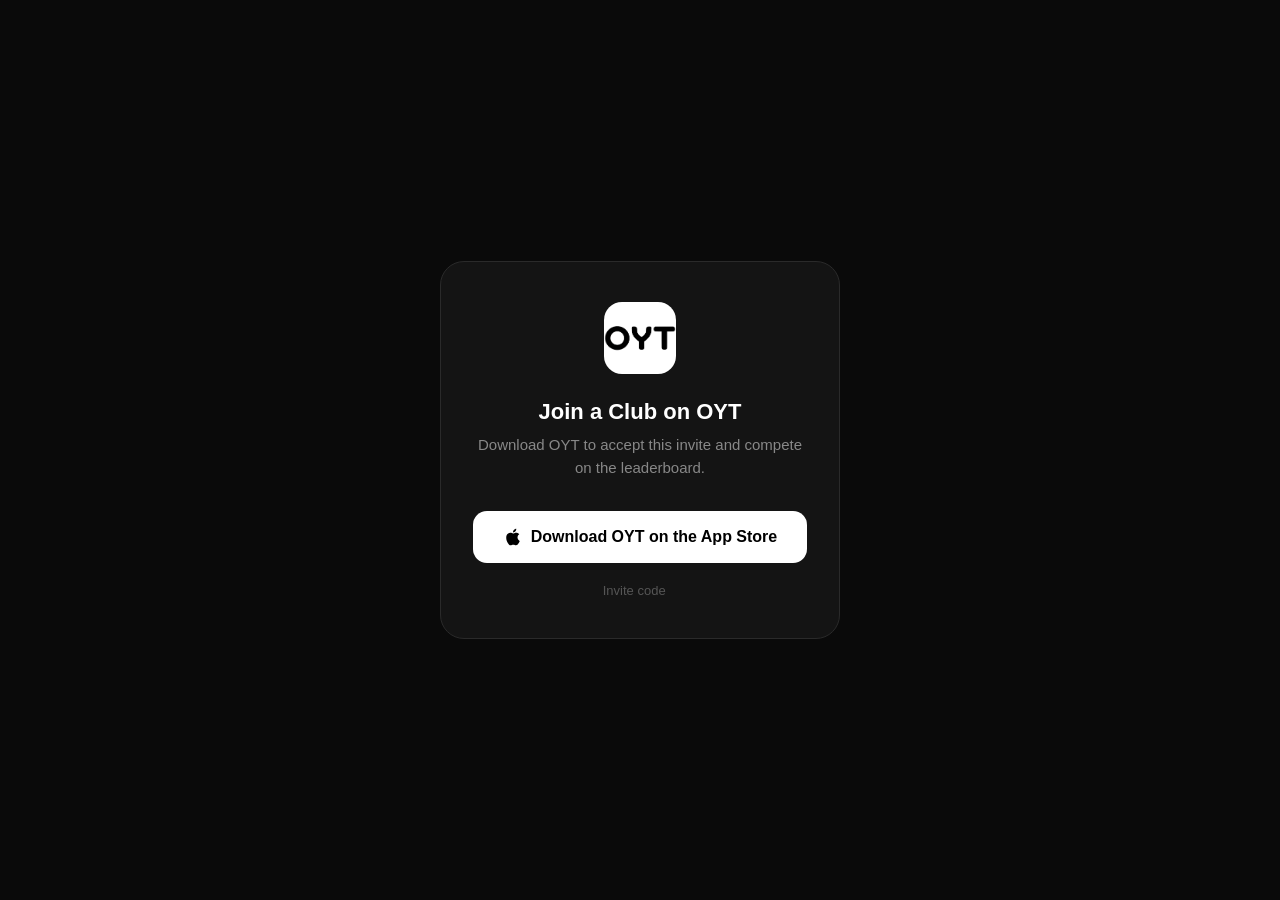
==== join/index.html @ a1137a16 "Create index.html" ====
<!DOCTYPE html>
<html lang="en">
<head>
    <meta charset="UTF-8">
    <meta name="viewport" content="width=device-width, initial-scale=1.0">

    <!-- Dynamic OG tags — filled by JS from ?code= and &club= params when a server isn't available.
         iMessage crawls the static fallbacks below when the link is first sent. -->
    <title>Join a Club on OYT</title>
    <meta name="description" content="You've been invited to join a Club on OYT — automatic time tracking &amp; competition.">

    <meta property="og:type"              content="website">
    <meta property="og:site_name"         content="OYT — Own Your Time">
    <meta property="og:title"             content="Join a Club on OYT">
    <meta property="og:description"       content="Track your time. Compete on the leaderboard. Download OYT to join.">
    <meta property="og:image"             content="https://oytapp.com/og-preview.jpg">
    <meta property="og:image:secure_url"  content="https://oytapp.com/og-preview.jpg">
    <meta property="og:image:type"        content="image/jpeg">
    <meta property="og:image:width"       content="1200">
    <meta property="og:image:height"      content="630">

    <meta name="twitter:card"        content="summary_large_image">
    <meta name="twitter:title"       content="Join a Club on OYT">
    <meta name="twitter:description" content="Track your time. Compete on the leaderboard.">
    <meta name="twitter:image"       content="https://oytapp.com/og-preview.jpg">

    <meta name="apple-itunes-app" content="app-id=6761743102">

    <link rel="icon" type="image/png" sizes="32x32"   href="../favicon-32.png?v=3">
    <link rel="icon" type="image/png" sizes="512x512" href="../favicon.png?v=3">
    <link rel="apple-touch-icon" sizes="180x180"      href="../favicon-180.png?v=3">
    <meta name="theme-color" content="#000000">

    <style>
        *, *::before, *::after { box-sizing: border-box; margin: 0; padding: 0; }

        body {
            background: #0a0a0a;
            color: #f0f0f0;
            font-family: -apple-system, BlinkMacSystemFont, "SF Pro Rounded", "Segoe UI", sans-serif;
            min-height: 100svh;
            display: flex;
            flex-direction: column;
            align-items: center;
            justify-content: center;
            padding: 24px;
            text-align: center;
        }

        .card {
            background: #141414;
            border: 1px solid #2a2a2a;
            border-radius: 24px;
            padding: 40px 32px;
            max-width: 400px;
            width: 100%;
        }

        .logo {
            width: 72px;
            height: 72px;
            border-radius: 18px;
            background: #fff;
            display: flex;
            align-items: center;
            justify-content: center;
            margin: 0 auto 24px;
            overflow: hidden;
        }
        .logo img { width: 100%; height: 100%; object-fit: contain; }

        h1 {
            font-size: 22px;
            font-weight: 700;
            color: #fff;
            margin-bottom: 8px;
            line-height: 1.3;
        }
        .subtitle {
            font-size: 15px;
            color: #888;
            margin-bottom: 32px;
            line-height: 1.5;
        }

        .club-badge {
            display: inline-flex;
            align-items: center;
            gap: 6px;
            background: rgba(255,255,255,0.07);
            border: 1px solid rgba(255,255,255,0.12);
            border-radius: 100px;
            padding: 6px 14px;
            font-size: 13px;
            font-weight: 600;
            color: #ccc;
            margin-bottom: 28px;
        }

        .spinner {
            width: 32px;
            height: 32px;
            border: 3px solid rgba(255,255,255,0.1);
            border-top-color: #fff;
            border-radius: 50%;
            animation: spin 0.8s linear infinite;
            margin: 0 auto 20px;
        }
        @keyframes spin { to { transform: rotate(360deg); } }

        .status {
            font-size: 14px;
            color: #666;
            margin-bottom: 32px;
            min-height: 20px;
        }

        .btn-primary {
            display: flex;
            align-items: center;
            justify-content: center;
            gap: 8px;
            width: 100%;
            padding: 16px;
            background: #fff;
            color: #000;
            border: none;
            border-radius: 14px;
            font-size: 16px;
            font-weight: 700;
            cursor: pointer;
            text-decoration: none;
            transition: opacity 0.15s;
        }
        .btn-primary:hover { opacity: 0.88; }
        .btn-primary svg { flex-shrink: 0; }

        .code-row {
            display: flex;
            align-items: center;
            justify-content: center;
            gap: 8px;
            margin-top: 20px;
            color: #555;
            font-size: 13px;
        }
        .code-row span {
            font-family: "SF Mono", "Fira Mono", monospace;
            font-weight: 600;
            color: #888;
            letter-spacing: 2px;
        }

        .hidden { display: none; }
    </style>
</head>
<body>
<div class="card">
    <div class="logo">
        <img src="../OYT-LetterLogo.png" alt="OYT">
    </div>

    <!-- State: trying to open app -->
    <div id="state-opening">
        <h1 id="title-opening">Opening OYT…</h1>
        <p class="subtitle" id="subtitle-opening">You've been invited to join a Club.</p>
        <div class="spinner"></div>
        <p class="status">Launching the app…</p>
    </div>

    <!-- State: fallback (app not installed) -->
    <div id="state-fallback" class="hidden">
        <h1 id="title-fallback">Join a Club on OYT</h1>
        <p class="subtitle" id="subtitle-fallback">
            Download OYT to accept this invite and compete on the leaderboard.
        </p>

        <div id="club-badge" class="club-badge hidden">
            <svg width="12" height="12" viewBox="0 0 24 24" fill="currentColor">
                <path d="M16 11c1.66 0 2.99-1.34 2.99-3S17.66 5 16 5c-1.66 0-3 1.34-3 3s1.34 3 3 3zm-8 0c1.66 0 2.99-1.34 2.99-3S9.66 5 8 5C6.34 5 5 6.34 5 8s1.34 3 3 3zm0 2c-2.33 0-7 1.17-7 3.5V19h14v-2.5c0-2.33-4.67-3.5-7-3.5zm8 0c-.29 0-.62.02-.97.05 1.16.84 1.97 1.97 1.97 3.45V19h6v-2.5c0-2.33-4.67-3.5-7-3.5z"/>
            </svg>
            <span id="club-name-badge"></span>
        </div>

        <a id="app-store-btn" class="btn-primary"
           href="https://apps.apple.com/us/app/oyt-own-your-time/id6761743102"
           target="_blank" rel="noopener">
            <svg width="20" height="20" viewBox="0 0 24 24" fill="currentColor">
                <path d="M18.71 19.5c-.83 1.24-1.71 2.45-3.05 2.47-1.34.03-1.77-.79-3.29-.79-1.53 0-2 .77-3.27.82-1.31.05-2.3-1.32-3.14-2.53C4.25 17 2.94 12.45 4.7 9.39c.87-1.52 2.43-2.48 4.12-2.51 1.28-.02 2.5.87 3.29.87.78 0 2.26-1.07 3.8-.91.65.03 2.47.26 3.64 1.98-.09.06-2.17 1.28-2.15 3.81.03 3.02 2.65 4.03 2.68 4.04-.03.07-.42 1.44-1.38 2.83M13 3.5c.73-.83 1.94-1.46 2.94-1.5.13 1.17-.34 2.35-1.04 3.19-.69.85-1.83 1.51-2.95 1.42-.15-1.15.41-2.35 1.05-3.11z"/>
            </svg>
            Download OYT on the App Store
        </a>

        <div class="code-row">
            Invite code&nbsp;<span id="code-display"></span>
        </div>
    </div>
</div>

<script>
(function () {
    var params  = new URLSearchParams(window.location.search);
    var code    = (params.get('code') || '').toUpperCase();
    var club    = params.get('club') || '';

    // Personalise copy with club name when provided
    if (club) {
        document.getElementById('title-opening').textContent    = 'Opening OYT\u2026';
        document.getElementById('subtitle-opening').textContent = 'You\u2019ve been invited to join ' + club + '.';
        document.getElementById('title-fallback').textContent   = 'Join ' + club + ' on OYT';
        document.getElementById('subtitle-fallback').textContent =
            'Download OYT to accept this invite and compete on the leaderboard with ' + club + '.';
        var badge = document.getElementById('club-badge');
        document.getElementById('club-name-badge').textContent = club;
        badge.classList.remove('hidden');
    }

    if (code) {
        document.getElementById('code-display').textContent = code;
    }

    if (!code) {
        // No code — just show fallback immediately
        showFallback();
        return;
    }

    // Try to launch the app via custom scheme (works if installed, fails silently otherwise)
    var appURL = 'oyt://join/' + code;
    window.location.href = appURL;

    // After a short delay, assume the app wasn't installed and show fallback
    var timer = setTimeout(showFallback, 1600);

    // If the page gets hidden (app opened), cancel the fallback
    document.addEventListener('visibilitychange', function () {
        if (document.hidden) { clearTimeout(timer); }
    });
    window.addEventListener('blur', function () { clearTimeout(timer); });

    function showFallback() {
        document.getElementById('state-opening').classList.add('hidden');
        document.getElementById('state-fallback').classList.remove('hidden');
        // Deep-link the App Store to open with the invite code pre-noted in the referrer
        var storeURL = 'https://apps.apple.com/us/app/oyt-own-your-time/id6761743102';
        document.getElementById('app-store-btn').href = storeURL;
    }
})();
</script>
</body>
</html>
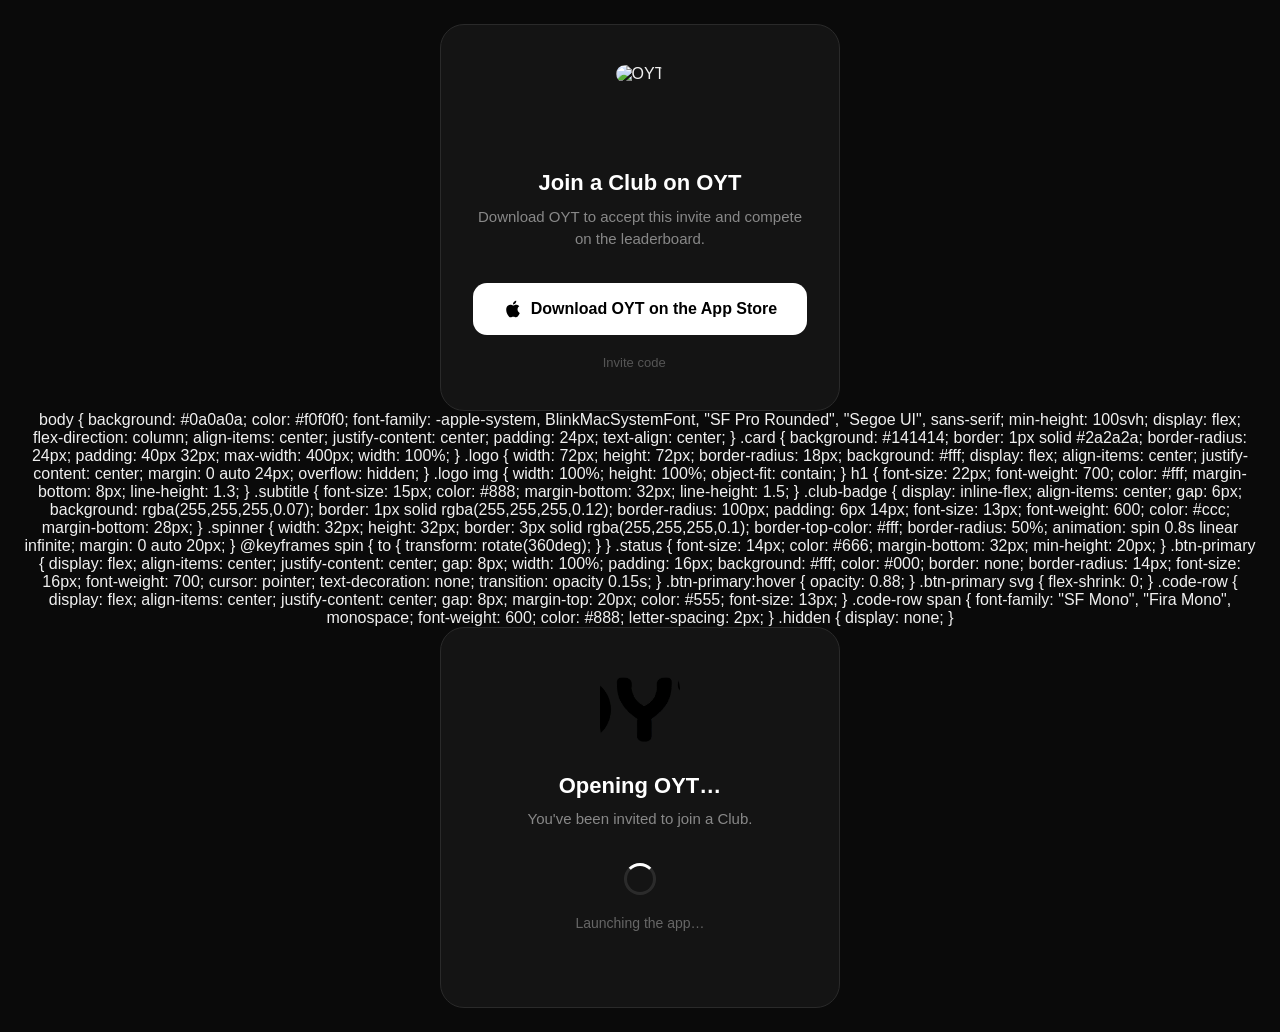
==== commit 354419a6: "Update index.html" ====
--- a/join/index.html
+++ b/join/index.html
@@ -57,17 +57,13 @@
         }
 
         .logo {
-            width: 72px;
-            height: 72px;
-            border-radius: 18px;
-            background: #fff;
-            display: flex;
-            align-items: center;
-            justify-content: center;
+            width: 80px;
+            height: 80px;
+            border-radius: 20px;
             margin: 0 auto 24px;
             overflow: hidden;
         }
-        .logo img { width: 100%; height: 100%; object-fit: contain; }
+        .logo img { width: 100%; height: 100%; object-fit: cover; border-radius: 20px; }
 
         h1 {
             font-size: 22px;
@@ -157,7 +153,7 @@
 <body>
 <div class="card">
     <div class="logo">
-        <img src="../OYT-LetterLogo.png" alt="OYT">
+        <img src="../app-icon.png" alt="OYT">
     </div>
 
     <!-- State: trying to open app -->
@@ -249,3 +245,218 @@
 </script>
 </body>
 </html>
+        body {
+            background: #0a0a0a;
+            color: #f0f0f0;
+            font-family: -apple-system, BlinkMacSystemFont, "SF Pro Rounded", "Segoe UI", sans-serif;
+            min-height: 100svh;
+            display: flex;
+            flex-direction: column;
+            align-items: center;
+            justify-content: center;
+            padding: 24px;
+            text-align: center;
+        }
+
+        .card {
+            background: #141414;
+            border: 1px solid #2a2a2a;
+            border-radius: 24px;
+            padding: 40px 32px;
+            max-width: 400px;
+            width: 100%;
+        }
+
+        .logo {
+            width: 72px;
+            height: 72px;
+            border-radius: 18px;
+            background: #fff;
+            display: flex;
+            align-items: center;
+            justify-content: center;
+            margin: 0 auto 24px;
+            overflow: hidden;
+        }
+        .logo img { width: 100%; height: 100%; object-fit: contain; }
+
+        h1 {
+            font-size: 22px;
+            font-weight: 700;
+            color: #fff;
+            margin-bottom: 8px;
+            line-height: 1.3;
+        }
+        .subtitle {
+            font-size: 15px;
+            color: #888;
+            margin-bottom: 32px;
+            line-height: 1.5;
+        }
+
+        .club-badge {
+            display: inline-flex;
+            align-items: center;
+            gap: 6px;
+            background: rgba(255,255,255,0.07);
+            border: 1px solid rgba(255,255,255,0.12);
+            border-radius: 100px;
+            padding: 6px 14px;
+            font-size: 13px;
+            font-weight: 600;
+            color: #ccc;
+            margin-bottom: 28px;
+        }
+
+        .spinner {
+            width: 32px;
+            height: 32px;
+            border: 3px solid rgba(255,255,255,0.1);
+            border-top-color: #fff;
+            border-radius: 50%;
+            animation: spin 0.8s linear infinite;
+            margin: 0 auto 20px;
+        }
+        @keyframes spin { to { transform: rotate(360deg); } }
+
+        .status {
+            font-size: 14px;
+            color: #666;
+            margin-bottom: 32px;
+            min-height: 20px;
+        }
+
+        .btn-primary {
+            display: flex;
+            align-items: center;
+            justify-content: center;
+            gap: 8px;
+            width: 100%;
+            padding: 16px;
+            background: #fff;
+            color: #000;
+            border: none;
+            border-radius: 14px;
+            font-size: 16px;
+            font-weight: 700;
+            cursor: pointer;
+            text-decoration: none;
+            transition: opacity 0.15s;
+        }
+        .btn-primary:hover { opacity: 0.88; }
+        .btn-primary svg { flex-shrink: 0; }
+
+        .code-row {
+            display: flex;
+            align-items: center;
+            justify-content: center;
+            gap: 8px;
+            margin-top: 20px;
+            color: #555;
+            font-size: 13px;
+        }
+        .code-row span {
+            font-family: "SF Mono", "Fira Mono", monospace;
+            font-weight: 600;
+            color: #888;
+            letter-spacing: 2px;
+        }
+
+        .hidden { display: none; }
+    </style>
+</head>
+<body>
+<div class="card">
+    <div class="logo">
+        <img src="../OYT-LetterLogo.png" alt="OYT">
+    </div>
+
+    <!-- State: trying to open app -->
+    <div id="state-opening">
+        <h1 id="title-opening">Opening OYT…</h1>
+        <p class="subtitle" id="subtitle-opening">You've been invited to join a Club.</p>
+        <div class="spinner"></div>
+        <p class="status">Launching the app…</p>
+    </div>
+
+    <!-- State: fallback (app not installed) -->
+    <div id="state-fallback" class="hidden">
+        <h1 id="title-fallback">Join a Club on OYT</h1>
+        <p class="subtitle" id="subtitle-fallback">
+            Download OYT to accept this invite and compete on the leaderboard.
+        </p>
+
+        <div id="club-badge" class="club-badge hidden">
+            <svg width="12" height="12" viewBox="0 0 24 24" fill="currentColor">
+                <path d="M16 11c1.66 0 2.99-1.34 2.99-3S17.66 5 16 5c-1.66 0-3 1.34-3 3s1.34 3 3 3zm-8 0c1.66 0 2.99-1.34 2.99-3S9.66 5 8 5C6.34 5 5 6.34 5 8s1.34 3 3 3zm0 2c-2.33 0-7 1.17-7 3.5V19h14v-2.5c0-2.33-4.67-3.5-7-3.5zm8 0c-.29 0-.62.02-.97.05 1.16.84 1.97 1.97 1.97 3.45V19h6v-2.5c0-2.33-4.67-3.5-7-3.5z"/>
+            </svg>
+            <span id="club-name-badge"></span>
+        </div>
+
+        <a id="app-store-btn" class="btn-primary"
+           href="https://apps.apple.com/us/app/oyt-own-your-time/id6761743102"
+           target="_blank" rel="noopener">
+            <svg width="20" height="20" viewBox="0 0 24 24" fill="currentColor">
+                <path d="M18.71 19.5c-.83 1.24-1.71 2.45-3.05 2.47-1.34.03-1.77-.79-3.29-.79-1.53 0-2 .77-3.27.82-1.31.05-2.3-1.32-3.14-2.53C4.25 17 2.94 12.45 4.7 9.39c.87-1.52 2.43-2.48 4.12-2.51 1.28-.02 2.5.87 3.29.87.78 0 2.26-1.07 3.8-.91.65.03 2.47.26 3.64 1.98-.09.06-2.17 1.28-2.15 3.81.03 3.02 2.65 4.03 2.68 4.04-.03.07-.42 1.44-1.38 2.83M13 3.5c.73-.83 1.94-1.46 2.94-1.5.13 1.17-.34 2.35-1.04 3.19-.69.85-1.83 1.51-2.95 1.42-.15-1.15.41-2.35 1.05-3.11z"/>
+            </svg>
+            Download OYT on the App Store
+        </a>
+
+        <div class="code-row">
+            Invite code&nbsp;<span id="code-display"></span>
+        </div>
+    </div>
+</div>
+
+<script>
+(function () {
+    var params  = new URLSearchParams(window.location.search);
+    var code    = (params.get('code') || '').toUpperCase();
+    var club    = params.get('club') || '';
+
+    // Personalise copy with club name when provided
+    if (club) {
+        document.getElementById('title-opening').textContent    = 'Opening OYT\u2026';
+        document.getElementById('subtitle-opening').textContent = 'You\u2019ve been invited to join ' + club + '.';
+        document.getElementById('title-fallback').textContent   = 'Join ' + club + ' on OYT';
+        document.getElementById('subtitle-fallback').textContent =
+            'Download OYT to accept this invite and compete on the leaderboard with ' + club + '.';
+        var badge = document.getElementById('club-badge');
+        document.getElementById('club-name-badge').textContent = club;
+        badge.classList.remove('hidden');
+    }
+
+    if (code) {
+        document.getElementById('code-display').textContent = code;
+    }
+
+    if (!code) {
+        // No code — just show fallback immediately
+        showFallback();
+        return;
+    }
+
+    // Try to launch the app via custom scheme (works if installed, fails silently otherwise)
+    var appURL = 'oyt://join/' + code;
+    window.location.href = appURL;
+
+    // After a short delay, assume the app wasn't installed and show fallback
+    var timer = setTimeout(showFallback, 1600);
+
+    // If the page gets hidden (app opened), cancel the fallback
+    document.addEventListener('visibilitychange', function () {
+        if (document.hidden) { clearTimeout(timer); }
+    });
+    window.addEventListener('blur', function () { clearTimeout(timer); });
+
+    function showFallback() {
+        document.getElementById('state-opening').classList.add('hidden');
+        document.getElementById('state-fallback').classList.remove('hidden');
+        // Deep-link the App Store to open with the invite code pre-noted in the referrer
+        var storeURL = 'https://apps.apple.com/us/app/oyt-own-your-time/id6761743102';
+        document.getElementById('app-store-btn').href = storeURL;
+    }
+})();
+</script>
+</body>
+</html>
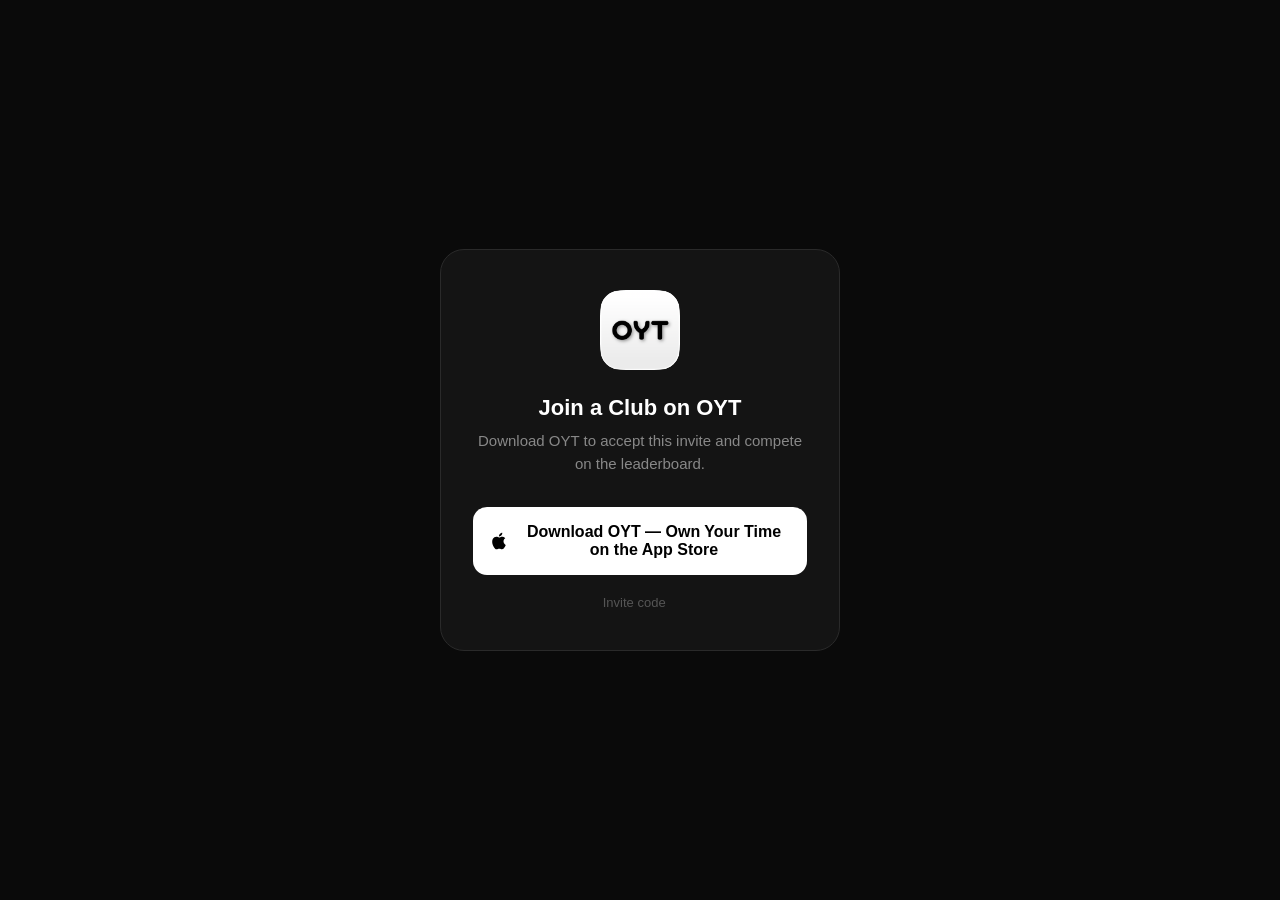
==== commit 223d6f9a: "Update index.html" ====
--- a/join/index.html
+++ b/join/index.html
@@ -184,7 +184,7 @@
             <svg width="20" height="20" viewBox="0 0 24 24" fill="currentColor">
                 <path d="M18.71 19.5c-.83 1.24-1.71 2.45-3.05 2.47-1.34.03-1.77-.79-3.29-.79-1.53 0-2 .77-3.27.82-1.31.05-2.3-1.32-3.14-2.53C4.25 17 2.94 12.45 4.7 9.39c.87-1.52 2.43-2.48 4.12-2.51 1.28-.02 2.5.87 3.29.87.78 0 2.26-1.07 3.8-.91.65.03 2.47.26 3.64 1.98-.09.06-2.17 1.28-2.15 3.81.03 3.02 2.65 4.03 2.68 4.04-.03.07-.42 1.44-1.38 2.83M13 3.5c.73-.83 1.94-1.46 2.94-1.5.13 1.17-.34 2.35-1.04 3.19-.69.85-1.83 1.51-2.95 1.42-.15-1.15.41-2.35 1.05-3.11z"/>
             </svg>
-            Download OYT on the App Store
+            Download OYT — Own Your Time on the App Store
         </a>
 
         <div class="code-row">
@@ -245,218 +245,3 @@
 </script>
 </body>
 </html>
-        body {
-            background: #0a0a0a;
-            color: #f0f0f0;
-            font-family: -apple-system, BlinkMacSystemFont, "SF Pro Rounded", "Segoe UI", sans-serif;
-            min-height: 100svh;
-            display: flex;
-            flex-direction: column;
-            align-items: center;
-            justify-content: center;
-            padding: 24px;
-            text-align: center;
-        }
-
-        .card {
-            background: #141414;
-            border: 1px solid #2a2a2a;
-            border-radius: 24px;
-            padding: 40px 32px;
-            max-width: 400px;
-            width: 100%;
-        }
-
-        .logo {
-            width: 72px;
-            height: 72px;
-            border-radius: 18px;
-            background: #fff;
-            display: flex;
-            align-items: center;
-            justify-content: center;
-            margin: 0 auto 24px;
-            overflow: hidden;
-        }
-        .logo img { width: 100%; height: 100%; object-fit: contain; }
-
-        h1 {
-            font-size: 22px;
-            font-weight: 700;
-            color: #fff;
-            margin-bottom: 8px;
-            line-height: 1.3;
-        }
-        .subtitle {
-            font-size: 15px;
-            color: #888;
-            margin-bottom: 32px;
-            line-height: 1.5;
-        }
-
-        .club-badge {
-            display: inline-flex;
-            align-items: center;
-            gap: 6px;
-            background: rgba(255,255,255,0.07);
-            border: 1px solid rgba(255,255,255,0.12);
-            border-radius: 100px;
-            padding: 6px 14px;
-            font-size: 13px;
-            font-weight: 600;
-            color: #ccc;
-            margin-bottom: 28px;
-        }
-
-        .spinner {
-            width: 32px;
-            height: 32px;
-            border: 3px solid rgba(255,255,255,0.1);
-            border-top-color: #fff;
-            border-radius: 50%;
-            animation: spin 0.8s linear infinite;
-            margin: 0 auto 20px;
-        }
-        @keyframes spin { to { transform: rotate(360deg); } }
-
-        .status {
-            font-size: 14px;
-            color: #666;
-            margin-bottom: 32px;
-            min-height: 20px;
-        }
-
-        .btn-primary {
-            display: flex;
-            align-items: center;
-            justify-content: center;
-            gap: 8px;
-            width: 100%;
-            padding: 16px;
-            background: #fff;
-            color: #000;
-            border: none;
-            border-radius: 14px;
-            font-size: 16px;
-            font-weight: 700;
-            cursor: pointer;
-            text-decoration: none;
-            transition: opacity 0.15s;
-        }
-        .btn-primary:hover { opacity: 0.88; }
-        .btn-primary svg { flex-shrink: 0; }
-
-        .code-row {
-            display: flex;
-            align-items: center;
-            justify-content: center;
-            gap: 8px;
-            margin-top: 20px;
-            color: #555;
-            font-size: 13px;
-        }
-        .code-row span {
-            font-family: "SF Mono", "Fira Mono", monospace;
-            font-weight: 600;
-            color: #888;
-            letter-spacing: 2px;
-        }
-
-        .hidden { display: none; }
-    </style>
-</head>
-<body>
-<div class="card">
-    <div class="logo">
-        <img src="../OYT-LetterLogo.png" alt="OYT">
-    </div>
-
-    <!-- State: trying to open app -->
-    <div id="state-opening">
-        <h1 id="title-opening">Opening OYT…</h1>
-        <p class="subtitle" id="subtitle-opening">You've been invited to join a Club.</p>
-        <div class="spinner"></div>
-        <p class="status">Launching the app…</p>
-    </div>
-
-    <!-- State: fallback (app not installed) -->
-    <div id="state-fallback" class="hidden">
-        <h1 id="title-fallback">Join a Club on OYT</h1>
-        <p class="subtitle" id="subtitle-fallback">
-            Download OYT to accept this invite and compete on the leaderboard.
-        </p>
-
-        <div id="club-badge" class="club-badge hidden">
-            <svg width="12" height="12" viewBox="0 0 24 24" fill="currentColor">
-                <path d="M16 11c1.66 0 2.99-1.34 2.99-3S17.66 5 16 5c-1.66 0-3 1.34-3 3s1.34 3 3 3zm-8 0c1.66 0 2.99-1.34 2.99-3S9.66 5 8 5C6.34 5 5 6.34 5 8s1.34 3 3 3zm0 2c-2.33 0-7 1.17-7 3.5V19h14v-2.5c0-2.33-4.67-3.5-7-3.5zm8 0c-.29 0-.62.02-.97.05 1.16.84 1.97 1.97 1.97 3.45V19h6v-2.5c0-2.33-4.67-3.5-7-3.5z"/>
-            </svg>
-            <span id="club-name-badge"></span>
-        </div>
-
-        <a id="app-store-btn" class="btn-primary"
-           href="https://apps.apple.com/us/app/oyt-own-your-time/id6761743102"
-           target="_blank" rel="noopener">
-            <svg width="20" height="20" viewBox="0 0 24 24" fill="currentColor">
-                <path d="M18.71 19.5c-.83 1.24-1.71 2.45-3.05 2.47-1.34.03-1.77-.79-3.29-.79-1.53 0-2 .77-3.27.82-1.31.05-2.3-1.32-3.14-2.53C4.25 17 2.94 12.45 4.7 9.39c.87-1.52 2.43-2.48 4.12-2.51 1.28-.02 2.5.87 3.29.87.78 0 2.26-1.07 3.8-.91.65.03 2.47.26 3.64 1.98-.09.06-2.17 1.28-2.15 3.81.03 3.02 2.65 4.03 2.68 4.04-.03.07-.42 1.44-1.38 2.83M13 3.5c.73-.83 1.94-1.46 2.94-1.5.13 1.17-.34 2.35-1.04 3.19-.69.85-1.83 1.51-2.95 1.42-.15-1.15.41-2.35 1.05-3.11z"/>
-            </svg>
-            Download OYT on the App Store
-        </a>
-
-        <div class="code-row">
-            Invite code&nbsp;<span id="code-display"></span>
-        </div>
-    </div>
-</div>
-
-<script>
-(function () {
-    var params  = new URLSearchParams(window.location.search);
-    var code    = (params.get('code') || '').toUpperCase();
-    var club    = params.get('club') || '';
-
-    // Personalise copy with club name when provided
-    if (club) {
-        document.getElementById('title-opening').textContent    = 'Opening OYT\u2026';
-        document.getElementById('subtitle-opening').textContent = 'You\u2019ve been invited to join ' + club + '.';
-        document.getElementById('title-fallback').textContent   = 'Join ' + club + ' on OYT';
-        document.getElementById('subtitle-fallback').textContent =
-            'Download OYT to accept this invite and compete on the leaderboard with ' + club + '.';
-        var badge = document.getElementById('club-badge');
-        document.getElementById('club-name-badge').textContent = club;
-        badge.classList.remove('hidden');
-    }
-
-    if (code) {
-        document.getElementById('code-display').textContent = code;
-    }
-
-    if (!code) {
-        // No code — just show fallback immediately
-        showFallback();
-        return;
-    }
-
-    // Try to launch the app via custom scheme (works if installed, fails silently otherwise)
-    var appURL = 'oyt://join/' + code;
-    window.location.href = appURL;
-
-    // After a short delay, assume the app wasn't installed and show fallback
-    var timer = setTimeout(showFallback, 1600);
-
-    // If the page gets hidden (app opened), cancel the fallback
-    document.addEventListener('visibilitychange', function () {
-        if (document.hidden) { clearTimeout(timer); }
-    });
-    window.addEventListener('blur', function () { clearTimeout(timer); });
-
-    function showFallback() {
-        document.getElementById('state-opening').classList.add('hidden');
-        document.getElementById('state-fallback').classList.remove('hidden');
-        // Deep-link the App Store to open with the invite code pre-noted in the referrer
-        var storeURL = 'https://apps.apple.com/us/app/oyt-own-your-time/id6761743102';
-        document.getElementById('app-store-btn').href = storeURL;
-    }
-})();
-</script>
-</body>
-</html>
